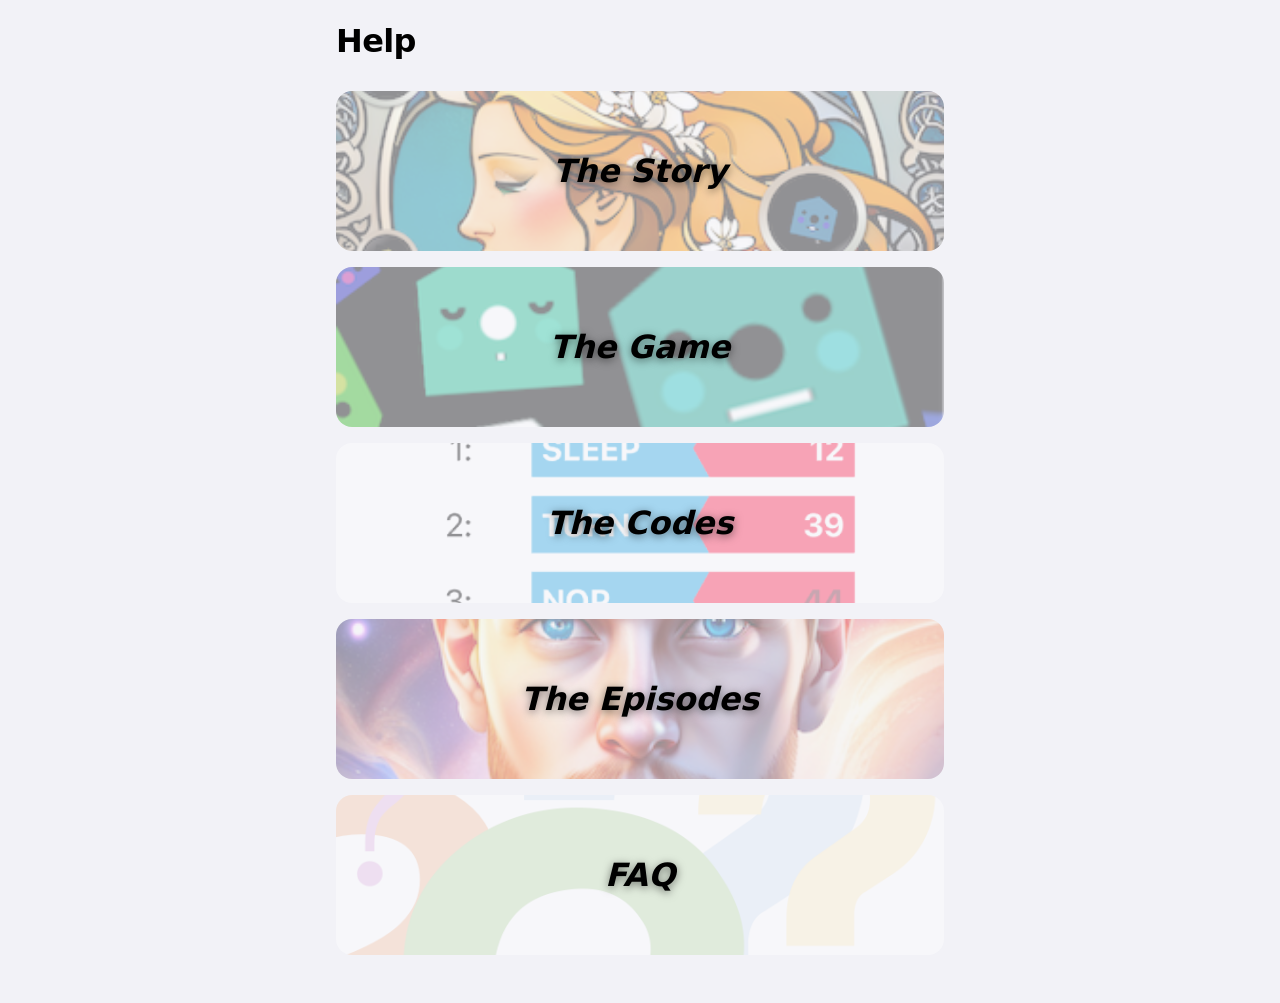
==== help/index.html @ f78c60b8 "feat: Add help pages for embedded WebView with 13-language support (#14) - Create HTML help pages (i" ====
<!DOCTYPE html>
<html lang="en">
<head>
  <meta charset="utf-8">
  <meta name="viewport" content="width=device-width, initial-scale=1">
  <meta name="base-path" content=".">
  <link rel="stylesheet" href="css/style.css">
  <script src="js/i18n.js" defer></script>
  <title>GoCAKs - Help</title>
</head>
<body>
  <div class="page">
    <h1 class="page-title" data-i18n="help.title"></h1>
    <a href="story.html" class="hero-card">
      <img class="hero-card-bg" src="images/help-header.png" alt="">
      <div class="hero-card-text" data-i18n="help.story"></div>
    </a>
    <a href="games.html" class="hero-card">
      <img class="hero-card-bg" src="images/game-help-header.png" alt="">
      <div class="hero-card-text" data-i18n="help.game"></div>
    </a>
    <a href="codes.html" class="hero-card">
      <img class="hero-card-bg" src="images/genes-help-header.png" alt="">
      <div class="hero-card-text" data-i18n="help.codes"></div>
    </a>
    <a href="episodes.html" class="hero-card">
      <img class="hero-card-bg" src="images/episodes-help-header.png" alt="">
      <div class="hero-card-text" data-i18n="help.episodes"></div>
    </a>
    <a href="faq.html" class="hero-card">
      <img class="hero-card-bg" src="images/faq.png" alt="">
      <div class="hero-card-text" data-i18n="help.faq"></div>
    </a>
  </div>
</body>
</html>
---- help/css/style.css ----
:root {
  --bg-primary: #000000;
  --bg-card: #1c1c1e;
  --bg-card-hover: #2c2c2e;
  --bg-grouped: #1c1c1e;
  --text-primary: #ffffff;
  --text-secondary: rgba(255, 255, 255, 0.6);
  --text-tertiary: rgba(255, 255, 255, 0.4);
  --accent: #007AFF;
  --separator: rgba(255, 255, 255, 0.15);
  --radius-lg: 16px;
  --radius-md: 12px;
  --radius-sm: 8px;
  --spacing-xs: 4px;
  --spacing-sm: 8px;
  --spacing-md: 16px;
  --spacing-lg: 24px;
  --spacing-xl: 32px;
}

@media (prefers-color-scheme: light) {
  :root {
    --bg-primary: #f2f2f7;
    --bg-card: #ffffff;
    --bg-card-hover: #e5e5ea;
    --bg-grouped: #ffffff;
    --text-primary: #000000;
    --text-secondary: rgba(0, 0, 0, 0.6);
    --text-tertiary: rgba(0, 0, 0, 0.4);
    --separator: rgba(0, 0, 0, 0.15);
  }
}

* {
  margin: 0;
  padding: 0;
  box-sizing: border-box;
}

html {
  font-size: 16px;
  -webkit-text-size-adjust: 100%;
}

body {
  font-family: -apple-system, BlinkMacSystemFont, "SF Pro Display", "SF Pro Text", system-ui, sans-serif;
  background-color: var(--bg-primary);
  color: var(--text-primary);
  line-height: 1.6;
  min-height: 100vh;
  -webkit-font-smoothing: antialiased;
}

.page {
  max-width: 640px;
  margin: 0 auto;
  padding: var(--spacing-md);
  padding-bottom: calc(var(--spacing-xl) + env(safe-area-inset-bottom, 0px));
}

/* Navigation bar */
.nav-bar {
  display: flex;
  align-items: center;
  padding: var(--spacing-sm) 0;
  margin-bottom: var(--spacing-md);
}

.nav-back {
  display: inline-flex;
  align-items: center;
  gap: var(--spacing-xs);
  color: var(--accent);
  text-decoration: none;
  font-size: 1rem;
}

.nav-back svg {
  width: 20px;
  height: 20px;
}

/* Page title */
.page-title {
  font-size: 2rem;
  font-weight: 700;
  margin-bottom: var(--spacing-lg);
  letter-spacing: -0.02em;
}

/* Section title */
.section-title {
  font-size: 1.4rem;
  font-weight: 600;
  margin-top: var(--spacing-xl);
  margin-bottom: var(--spacing-md);
}

/* Hero card (index page) */
.hero-card {
  display: block;
  position: relative;
  width: 100%;
  height: 160px;
  border-radius: var(--radius-lg);
  overflow: hidden;
  margin-bottom: var(--spacing-md);
  text-decoration: none;
  color: var(--text-primary);
}

div.hero-card-bg {
  position: absolute;
  inset: 0;
  background-size: cover;
  background-position: center;
  opacity: 0.4;
}

img.hero-card-bg {
  position: absolute;
  inset: 0;
  width: 100%;
  height: 100%;
  object-fit: cover;
  opacity: 0.4;
}

.hero-card-text {
  position: absolute;
  inset: 0;
  display: flex;
  align-items: center;
  justify-content: center;
  font-size: 2rem;
  font-weight: 800;
  font-style: italic;
  text-shadow: 0 2px 8px rgba(0, 0, 0, 0.5);
  z-index: 1;
}


/* Content text */
.content-text {
  font-size: 1rem;
  line-height: 1.75;
  margin-bottom: var(--spacing-md);
  color: var(--text-primary);
}

.content-text strong {
  font-weight: 600;
}

/* Content image */
.content-image {
  width: 100%;
  max-width: 320px;
  border-radius: var(--radius-md);
  margin: var(--spacing-md) auto;
  display: block;
}


/* Hero banner (content pages) */
.hero-banner {
  position: relative;
  width: 100%;
  height: 200px;
  border-radius: var(--radius-lg);
  overflow: hidden;
  margin-bottom: var(--spacing-lg);
}

div.hero-banner-bg {
  position: absolute;
  inset: 0;
  background-size: cover;
  background-position: center;
  opacity: 0.4;
}

img.hero-banner-bg {
  position: absolute;
  inset: 0;
  width: 100%;
  height: 100%;
  object-fit: cover;
  opacity: 0.4;
}

.hero-banner-text {
  position: absolute;
  inset: 0;
  display: flex;
  align-items: center;
  justify-content: center;
  font-size: 2rem;
  font-weight: 800;
  font-style: italic;
  text-shadow: 0 2px 8px rgba(0, 0, 0, 0.5);
}

/* Disclosure group (collapsible) */
.disclosure-list {
  background: var(--bg-card);
  border-radius: var(--radius-md);
  overflow: hidden;
  margin: var(--spacing-md) 0;
}

.disclosure-item {
  border-bottom: 1px solid var(--separator);
}

.disclosure-item:last-child {
  border-bottom: none;
}

.disclosure-item summary {
  padding: var(--spacing-md);
  cursor: pointer;
  font-weight: 500;
  list-style: none;
  display: flex;
  align-items: center;
  justify-content: space-between;
  -webkit-user-select: none;
  user-select: none;
}

.disclosure-item summary::after {
  content: "";
  width: 8px;
  height: 8px;
  border-right: 2px solid var(--text-secondary);
  border-bottom: 2px solid var(--text-secondary);
  transform: rotate(-45deg);
  transition: transform 0.2s ease;
  flex-shrink: 0;
  margin-left: var(--spacing-sm);
}

.disclosure-item[open] summary::after {
  transform: rotate(45deg);
}

.disclosure-item summary::-webkit-details-marker {
  display: none;
}

.disclosure-content {
  padding: 0 var(--spacing-md) var(--spacing-md);
  color: var(--text-secondary);
  line-height: 1.7;
  white-space: pre-line;
}

/* Inline link for Episodes from Story page */
.inline-hero-link {
  display: block;
  position: relative;
  width: 100%;
  max-width: 340px;
  height: 150px;
  border-radius: var(--radius-lg);
  overflow: hidden;
  margin: var(--spacing-lg) auto;
  text-decoration: none;
  color: var(--text-primary);
}

.inline-hero-link .hero-card-bg {
  opacity: 0.4;
}

.inline-hero-link .hero-card-text {
  font-size: 2rem;
}


/* Spacer */
.spacer {
  height: 50px;
}

/* Responsive */
@media (max-width: 480px) {
  .page {
    padding: var(--spacing-sm);
    padding-bottom: calc(var(--spacing-xl) + env(safe-area-inset-bottom, 0px));
  }

  .page-title {
    font-size: 1.7rem;
  }

  .hero-card {
    height: 140px;
  }

  .hero-card-text {
    font-size: 1.6rem;
  }
}
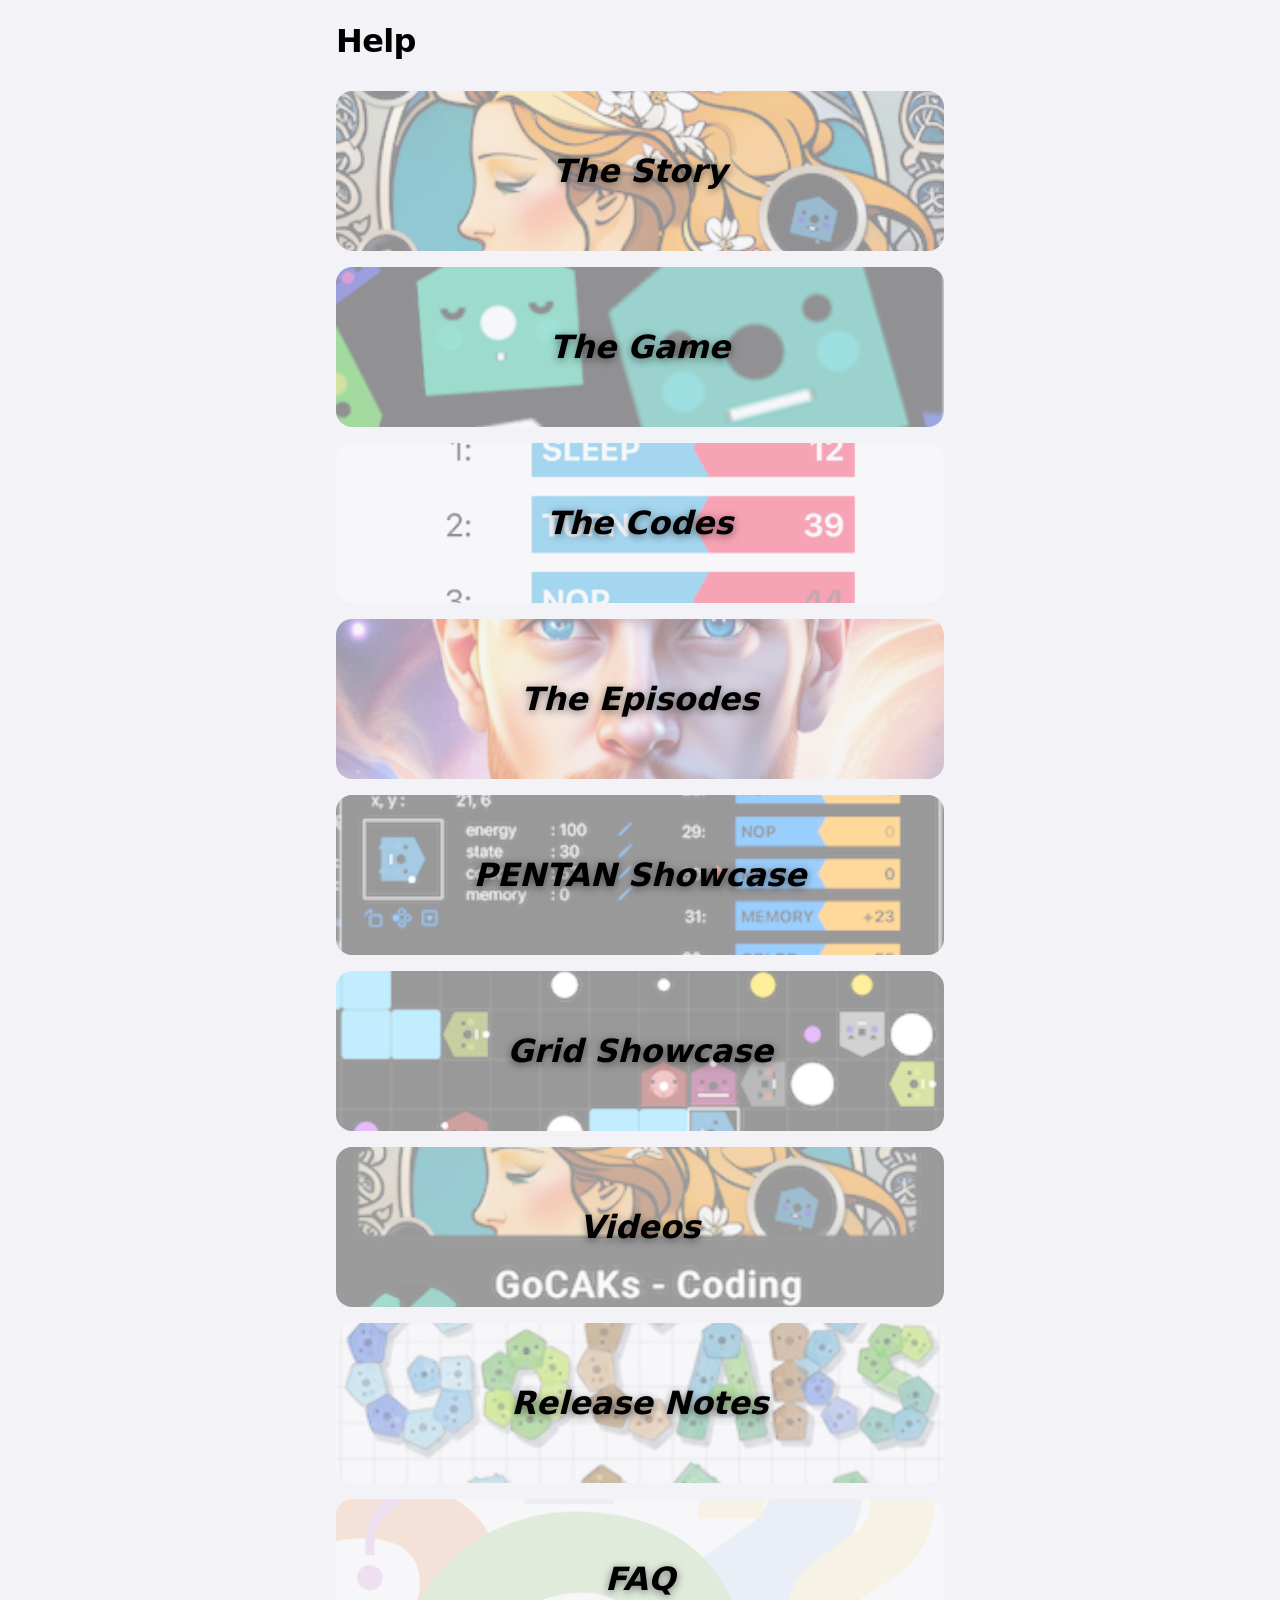
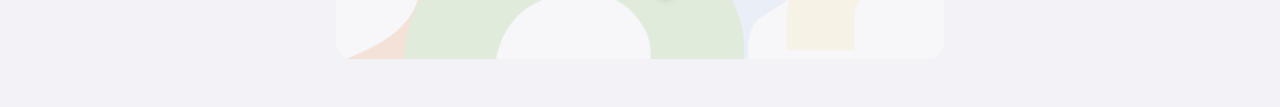
==== commit 4117a259: "Add help pages, Grid and Pentan showcase with i18n support - Add help pages for embedded WebView wit" ====
--- a/help/index.html
+++ b/help/index.html
@@ -1,36 +1,86 @@
-<!DOCTYPE html>
+<!doctype html>
 <html lang="en">
-<head>
-  <meta charset="utf-8">
-  <meta name="viewport" content="width=device-width, initial-scale=1">
-  <meta name="base-path" content=".">
-  <link rel="stylesheet" href="css/style.css">
-  <script src="js/i18n.js" defer></script>
-  <title>GoCAKs - Help</title>
-</head>
-<body>
-  <div class="page">
-    <h1 class="page-title" data-i18n="help.title"></h1>
-    <a href="story.html" class="hero-card">
-      <img class="hero-card-bg" src="images/help-header.png" alt="">
-      <div class="hero-card-text" data-i18n="help.story"></div>
-    </a>
-    <a href="games.html" class="hero-card">
-      <img class="hero-card-bg" src="images/game-help-header.png" alt="">
-      <div class="hero-card-text" data-i18n="help.game"></div>
-    </a>
-    <a href="codes.html" class="hero-card">
-      <img class="hero-card-bg" src="images/genes-help-header.png" alt="">
-      <div class="hero-card-text" data-i18n="help.codes"></div>
-    </a>
-    <a href="episodes.html" class="hero-card">
-      <img class="hero-card-bg" src="images/episodes-help-header.png" alt="">
-      <div class="hero-card-text" data-i18n="help.episodes"></div>
-    </a>
-    <a href="faq.html" class="hero-card">
-      <img class="hero-card-bg" src="images/faq.png" alt="">
-      <div class="hero-card-text" data-i18n="help.faq"></div>
-    </a>
-  </div>
-</body>
+  <head>
+    <meta charset="utf-8" />
+    <meta name="viewport" content="width=device-width, initial-scale=1" />
+    <meta name="base-path" content="." />
+    <link rel="stylesheet" href="css/style.css" />
+    <script src="js/i18n.js" defer></script>
+    <title>GoCAKs - Help</title>
+  </head>
+  <body>
+    <div class="page">
+      <h1 class="page-title" data-i18n="help.title"></h1>
+      <a href="story.html" class="hero-card">
+        <img class="hero-card-bg" src="images/help-header.png" alt="" />
+        <div class="hero-card-text" data-i18n="help.story"></div>
+      </a>
+      <a href="games.html" class="hero-card">
+        <img class="hero-card-bg" src="images/game-help-header.png" alt="" />
+        <div class="hero-card-text" data-i18n="help.game"></div>
+      </a>
+      <a href="codes.html" class="hero-card">
+        <img class="hero-card-bg" src="images/genes-help-header.png" alt="" />
+        <div class="hero-card-text" data-i18n="help.codes"></div>
+      </a>
+      <a href="episodes.html" class="hero-card">
+        <img
+          class="hero-card-bg"
+          src="images/episodes-help-header.png"
+          alt=""
+        />
+        <div class="hero-card-text" data-i18n="help.episodes"></div>
+      </a>
+      <a
+        href="pentan-showcase.html"
+        class="hero-card"
+        style="background: var(--bg-card)"
+      >
+        <img
+          class="hero-card-bg"
+          src="images/pentan-showcase-header.png"
+          alt=""
+        />
+        <div class="hero-card-text" data-i18n="showcase.pentan.title">
+          PENTAN Showcase
+        </div>
+      </a>
+      <a
+        href="grid-showcase.html"
+        class="hero-card"
+        style="background: var(--bg-card)"
+      >
+        <img
+          class="hero-card-bg"
+          src="images/grid-showcase-header.png"
+          alt=""
+        />
+        <div class="hero-card-text" data-i18n="showcase.grid.title">
+          Grid Showcase
+        </div>
+      </a>
+      <a
+        href="videos.html"
+        class="hero-card"
+        style="background: var(--bg-card)"
+      >
+        <img class="hero-card-bg" src="images/videos-header.png" alt="" />
+        <div class="hero-card-text" data-i18n="help.videos">Videos</div>
+      </a>
+      <a href="release-notes.html" class="hero-card">
+        <img
+          class="hero-banner-bg"
+          src="images/release-note-header.png"
+          alt=""
+        />
+        <div class="hero-card-text" data-i18n="help.releasenotes">
+          Release Notes
+        </div>
+      </a>
+      <a href="faq.html" class="hero-card">
+        <img class="hero-card-bg" src="images/faq.png" alt="" />
+        <div class="hero-card-text" data-i18n="help.faq"></div>
+      </a>
+    </div>
+  </body>
 </html>
--- a/help/css/style.css
+++ b/help/css/style.css
@@ -279,6 +279,31 @@
 }
 
 
+/* Video CTA button */
+.video-cta {
+  display: inline-flex;
+  align-items: center;
+  gap: var(--spacing-sm);
+  padding: var(--spacing-md) var(--spacing-lg);
+  background: #ff0000;
+  color: #ffffff;
+  text-decoration: none;
+  font-weight: 600;
+  font-size: 1.1rem;
+  border-radius: var(--radius-md);
+  margin: var(--spacing-md) 0;
+  transition: opacity 0.2s ease;
+}
+
+.video-cta:hover,
+.video-cta:focus {
+  opacity: 0.9;
+}
+
+.video-cta-icon {
+  font-size: 0.9em;
+}
+
 /* Spacer */
 .spacer {
   height: 50px;
